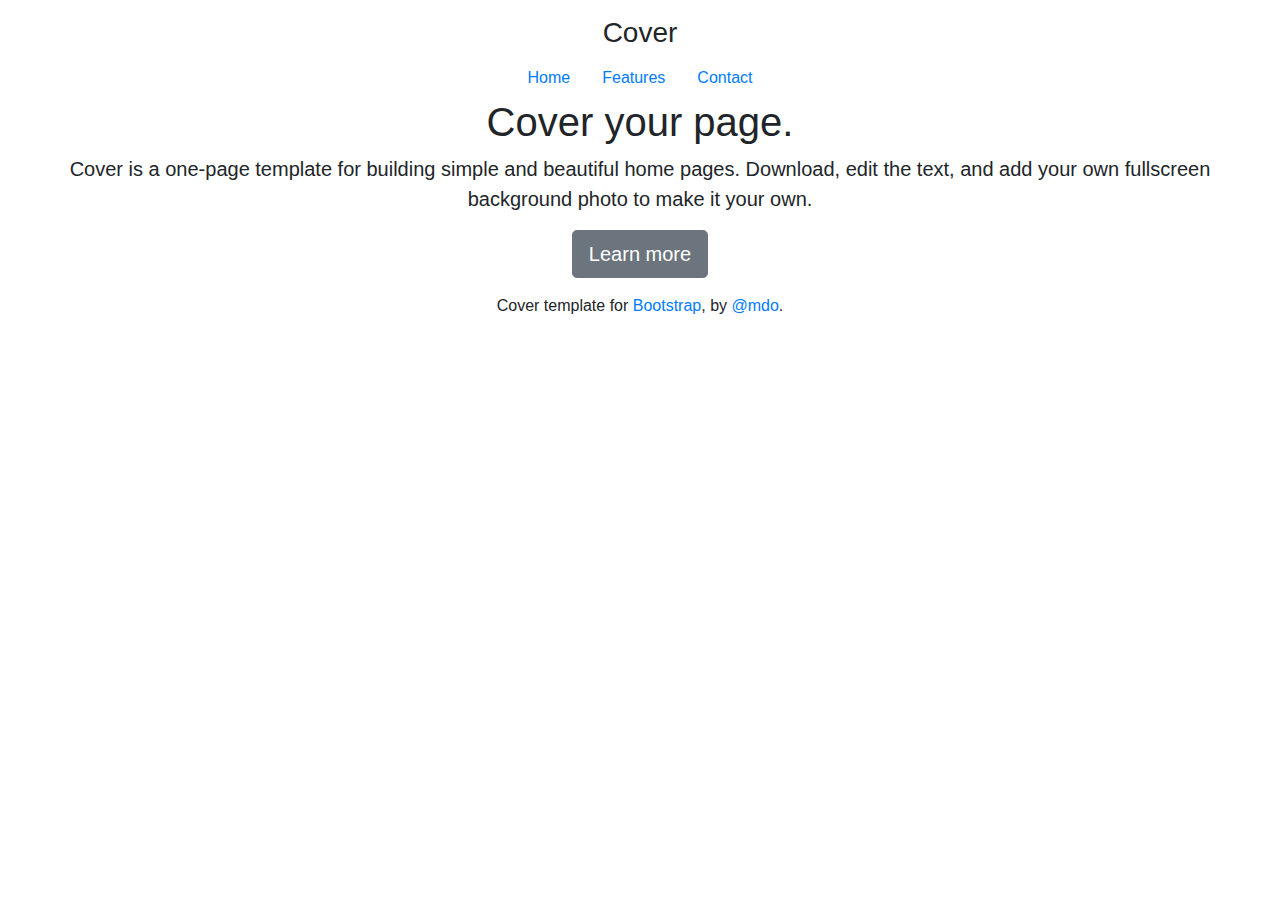
==== index2.html @ 175cb03e "Added cover page" ====
<!doctype html>
<html lang="en">
  <head>
    <meta charset="utf-8">
    <meta name="viewport" content="width=device-width, initial-scale=1, shrink-to-fit=no">
    <meta name="description" content="">
    <meta name="author" content="Mark Otto, Jacob Thornton, and Bootstrap contributors">
    <meta name="generator" content="Jekyll v4.1.1">
    <title>Cover Template · Bootstrap</title>

    <link rel="canonical" href="https://getbootstrap.com/docs/4.5/examples/cover/">

    <!-- Bootstrap core CSS -->
<link href="./css/bootstrap.css" rel="stylesheet">

    <style>
      .bd-placeholder-img {
        font-size: 1.125rem;
        text-anchor: middle;
        -webkit-user-select: none;
        -moz-user-select: none;
        -ms-user-select: none;
        user-select: none;
      }

      @media (min-width: 768px) {
        .bd-placeholder-img-lg {
          font-size: 3.5rem;
        }
      }
    </style>
    <!-- Custom styles for this template -->
    <link href="./css/cover.css" rel="stylesheet">
  </head>
  <body class="text-center">
    <!-- <img src="./img/pexels-asad-photo-maldives-9482127.jpg"> -->
    <div class="cover-container d-flex w-100 h-100 p-3 mx-auto flex-column">
  <header class="masthead mb-auto">
    <div class="inner">
      <h3 class="masthead-brand">Cover</h3>
      <nav class="nav nav-masthead justify-content-center">
        <a class="nav-link active" href="#">Home</a>
        <a class="nav-link" href="#">Features</a>
        <a class="nav-link" href="#">Contact</a>
      </nav>
    </div>
  </header>

  <main role="main" class="inner cover">
    <h1 class="cover-heading">Cover your page.</h1>
    <p class="lead">Cover is a one-page template for building simple and beautiful home pages. Download, edit the text, and add your own fullscreen background photo to make it your own.</p>
    <p class="lead">
      <a href="#" class="btn btn-lg btn-secondary">Learn more</a>
    </p>
  </main>

  <footer class="mastfoot mt-auto">
    <div class="inner">
      <p>Cover template for <a href="https://getbootstrap.com/">Bootstrap</a>, by <a href="https://twitter.com/mdo">@mdo</a>.</p>
    </div>
  </footer>
</div>
</body>
</html>
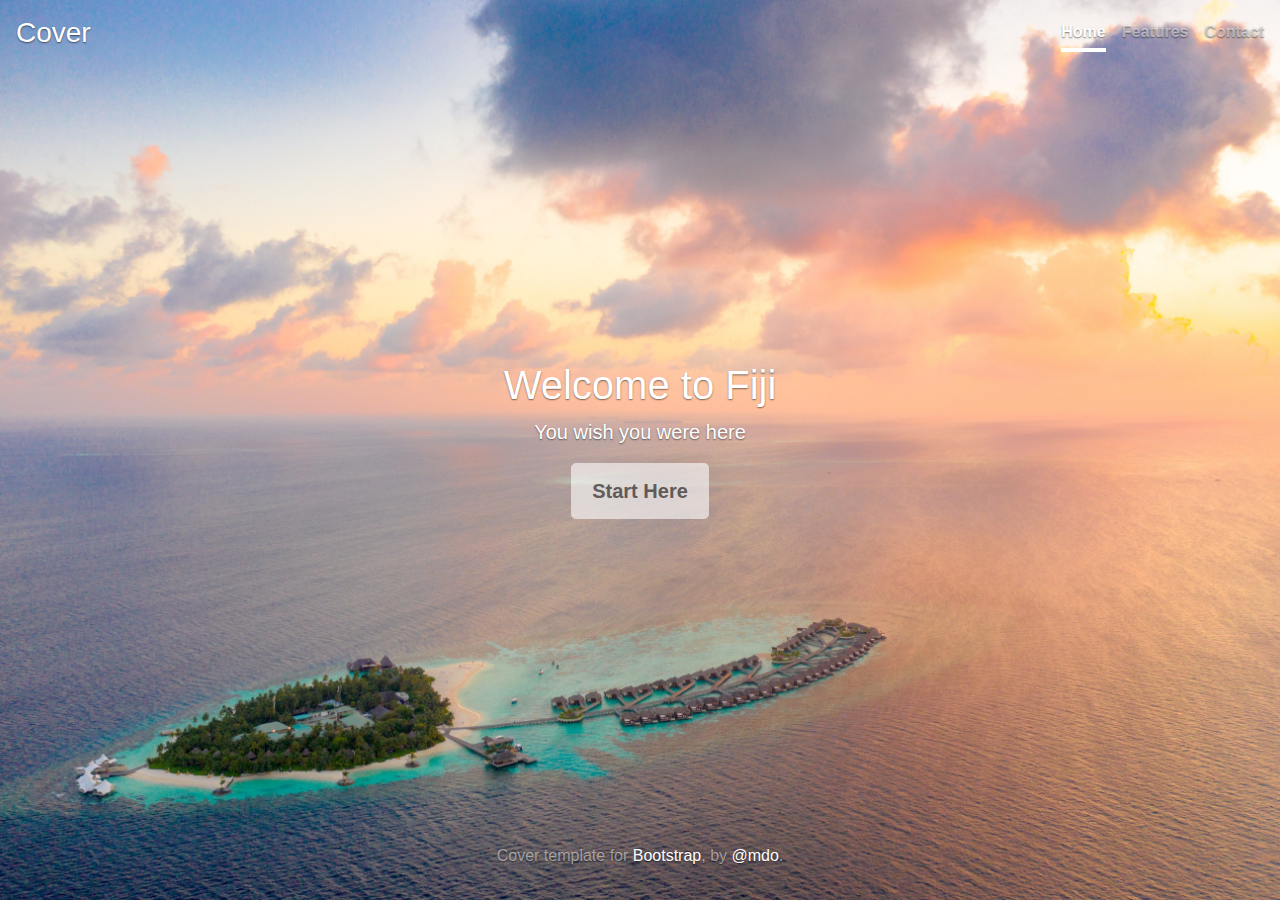
==== commit 98c1af8d: "Added package buttons" ====
--- a/index2.html
+++ b/index2.html
@@ -47,10 +47,10 @@
   </header>
 
   <main role="main" class="inner cover">
-    <h1 class="cover-heading">Cover your page.</h1>
-    <p class="lead">Cover is a one-page template for building simple and beautiful home pages. Download, edit the text, and add your own fullscreen background photo to make it your own.</p>
+    <h1 class="cover-heading">Welcome to Fiji</h1>
+    <p class="lead">You wish you were here</p>
     <p class="lead">
-      <a href="#" class="btn btn-lg btn-secondary">Learn more</a>
+      <a href="./index1.html" class="btn btn-lg btn-secondary">Start Here</a>
     </p>
   </main>
 
--- a/css/cover.css
+++ b/css/cover.css
@@ -0,0 +1,115 @@
+/*
+ * Globals
+ */
+
+/* Links */
+a,
+a:focus,
+a:hover {
+  color: #fff;
+}
+
+/* Custom default button */
+.btn-secondary,
+.btn-secondary:hover,
+.btn-secondary:focus {
+  color: #333;
+  text-shadow: none; /* Prevent inheritance from `body` */
+  background-color: #fff;
+  border: .05rem solid #fff;
+}
+
+
+/*
+ * Base structure
+ */
+
+html,
+body {
+  height: 100%;
+  width:100%;
+  background-color: #333;
+}
+
+body {
+  display: -ms-flexbox;
+  display: flex;
+  color: #fff;
+  text-shadow: 0 .05rem .1rem rgba(0, 0, 0, .5);
+  box-shadow: inset 0 0 5rem rgba(0, 0, 0, .5);
+}
+
+.cover-container {
+  background-image: url("../img/pexels-asad-photo-maldives-9482127.jpg");
+  background-position: center;
+  background-repeat: no-repeat;
+  background-attachment: scroll;
+  background-size: cover;
+}
+
+
+/*
+ * Header
+ */
+.masthead {
+  margin-bottom: 2rem;
+}
+
+.masthead-brand {
+  margin-bottom: 0;
+}
+
+.nav-masthead .nav-link {
+  padding: .25rem 0;
+  font-weight: 700;
+  color: rgba(255, 255, 255, .5);
+  background-color: transparent;
+  border-bottom: .25rem solid transparent;
+}
+
+.nav-masthead .nav-link:hover,
+.nav-masthead .nav-link:focus {
+  border-bottom-color: rgba(255, 255, 255, .25);
+}
+
+.nav-masthead .nav-link + .nav-link {
+  margin-left: 1rem;
+}
+
+.nav-masthead .active {
+  color: #fff;
+  border-bottom-color: #fff;
+}
+
+@media (min-width: 48em) {
+  .masthead-brand {
+    float: left;
+  }
+  .nav-masthead {
+    float: right;
+  }
+}
+
+
+/*
+ * Cover
+ */
+.cover {
+  padding: 0 1.5rem;
+}
+.cover .btn-lg {
+  /* color: white; */
+  padding: .75rem 1.25rem;
+  font-weight: 700;
+  opacity: 0.6;
+
+
+}
+
+
+/*
+ * Footer
+ */
+.mastfoot {
+  color: rgba(255, 255, 255, .5);
+}
